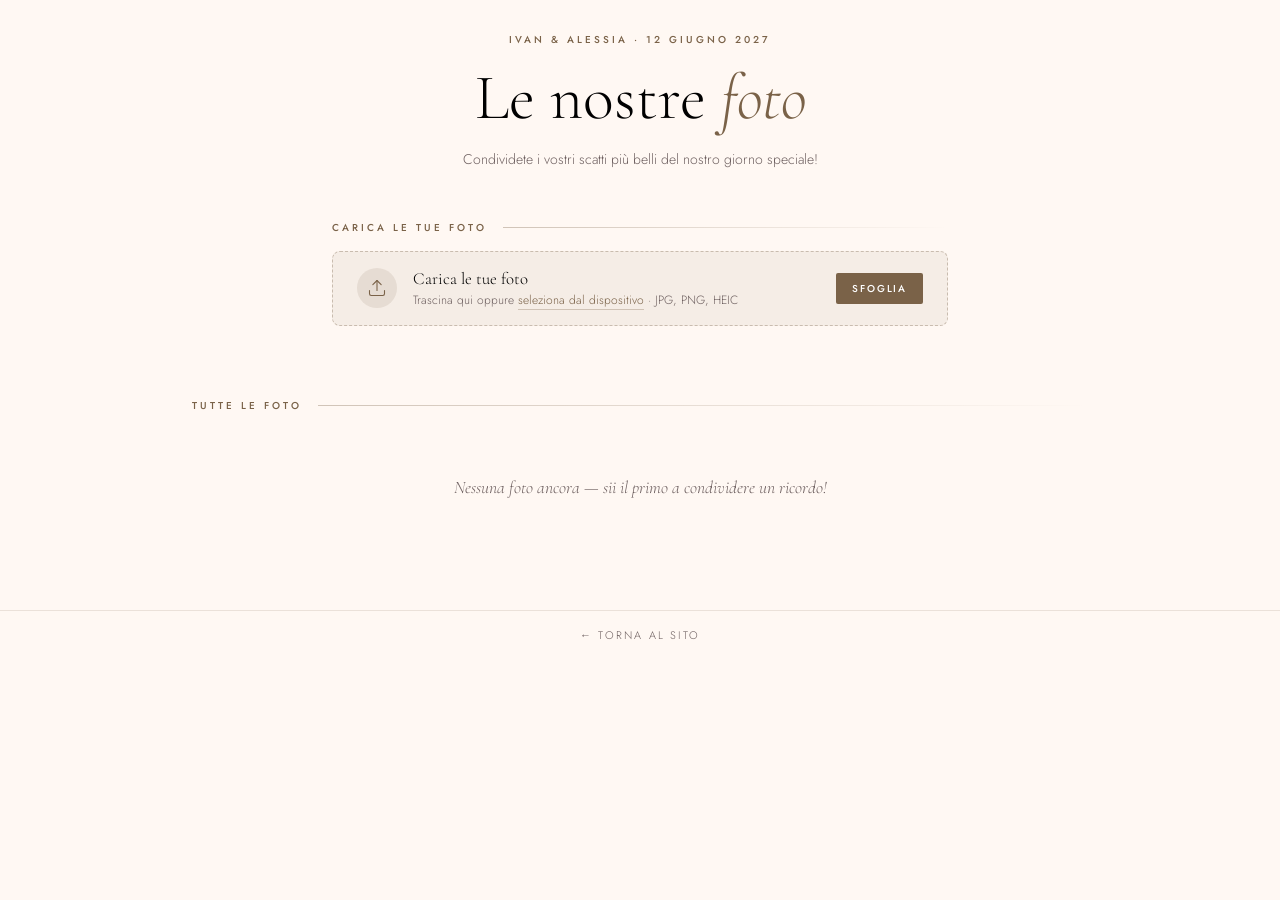
==== photos.html @ 8a4c4d5f "photos" ====
<!DOCTYPE html>
<html lang="it">
<head>
<meta charset="UTF-8">
<meta name="viewport" content="width=device-width, initial-scale=1.0">
<title>Le nostre foto — Ivan & Alessia</title>
<link href="https://fonts.googleapis.com/css2?family=Cormorant+Garamond:ital,wght@0,300;0,400;1,300;1,400&family=Jost:wght@300;400;500&display=swap" rel="stylesheet">
<link rel="icon" type="image/svg+xml" href="favicon.svg">
<style>
  *, *::before, *::after { box-sizing: border-box; margin: 0; padding: 0; }

  :root {
    --bg: #FFF8F3;
    --warm: #F5EDE6;
    --sepia: #7A6248;
    --mid: #6E6060;
    --dark: #000000;
    --serif: 'Cormorant Garamond', Georgia, serif;
    --sans: 'Jost', sans-serif;
  }

  html, body { background: var(--bg); font-family: var(--sans); font-weight: 300; min-height: 100vh; }

  header {
    text-align: center; padding: 2rem 2rem 1.5rem;
    
  }
  .header-label {
    font-size: 10px; letter-spacing: 0.3em; text-transform: uppercase;
    color: var(--sepia); font-weight: 500; margin-bottom: 0.75rem;
  }
  header h1 {
    font-family: var(--serif); font-size: clamp(2.5rem, 6vw, 4rem);
    font-weight: 300; color: var(--dark);
  }
  header h1 em { font-style: italic; color: var(--sepia); }
  header p { font-size: 14px; color: var(--mid); margin-top: 0.75rem; line-height: 1.7; }

  .divider {
    height: 1px; max-width: 780px; margin: 0 auto;
    background: linear-gradient(to right, transparent, rgba(122,98,72,0.25), transparent);
  }

  /* UPLOAD AREA */
  .upload-section { max-width: 680px; margin: 1.5rem auto; padding: 0 2rem; }

  .section-label {
    font-size: 10px; letter-spacing: 0.3em; text-transform: uppercase;
    color: var(--sepia); font-weight: 500; margin-bottom: 1rem;
    display: flex; align-items: center; gap: 1rem;
  }
  .section-label::after {
    content: ''; flex: 1; height: 1px;
    background: linear-gradient(to right, rgba(122,98,72,0.35), transparent);
  }

  .drop-zone {
    border: 1.5px dashed rgba(122,98,72,0.35);
    border-radius: 8px; background: var(--warm);
    padding: 1rem 1.5rem;
    cursor: pointer; transition: border-color 0.2s, background 0.2s;
    position: relative;
    display: flex; align-items: center; gap: 1rem;
  }
  .drop-zone:hover { border-color: var(--sepia); background: #EFE3D8; }
  .drop-zone.dragover { border-color: var(--sepia); background: #EFE3D8; }
  .drop-zone input[type="file"] {
    position: absolute; inset: 0; opacity: 0; cursor: pointer; width: 100%; height: 100%;
  }
  .drop-icon-wrap {
    width: 40px; height: 40px; border-radius: 50%;
    background: rgba(122,98,72,0.12);
    display: flex; align-items: center; justify-content: center;
    flex-shrink: 0;
  }
  .drop-icon {
    width: 20px; height: 20px;
    stroke: var(--sepia); fill: none; stroke-width: 1.3;
    stroke-linecap: round; stroke-linejoin: round;
  }
  .drop-text { flex: 1; }
  .drop-title {
    font-family: var(--serif); font-size: 1.05rem; color: var(--dark); margin-bottom: 2px;
  }
  .drop-sub { font-size: 12px; color: var(--mid); line-height: 1.5; }
  .drop-sub span { color: var(--sepia); border-bottom: 1px solid rgba(122,98,72,0.3); cursor: pointer; }
  .drop-btn {
    flex-shrink: 0;
    font-family: var(--sans); font-size: 10px; font-weight: 500;
    letter-spacing: 0.18em; text-transform: uppercase;
    color: #ffffff; background: var(--sepia);
    border: none; border-radius: 2px;
    padding: 8px 16px; cursor: pointer;
    white-space: nowrap; pointer-events: none;
  }

  /* PROGRESS */
  .upload-queue { margin-top: 1.5rem; display: flex; flex-direction: column; gap: 10px; }
  .queue-item {
    background: var(--warm); border: 1px solid rgba(122,98,72,0.15);
    border-radius: 4px; padding: 10px 14px;
    display: flex; align-items: center; gap: 12px;
  }
  .queue-thumb {
    width: 32px; height: 32px; border-radius: 2px;
    object-fit: cover; flex-shrink: 0;
  }
  .queue-info { flex: 1; min-width: 0; }
  .queue-name {
    font-size: 13px; color: var(--dark); white-space: nowrap;
    overflow: hidden; text-overflow: ellipsis; margin-bottom: 4px;
  }
  .progress-bar-wrap {
    height: 4px; background: rgba(122,98,72,0.15); border-radius: 2px; overflow: hidden;
  }
  .progress-bar { height: 100%; background: var(--sepia); border-radius: 2px; transition: width 0.3s; }
  .queue-status { font-size: 11px; color: var(--mid); flex-shrink: 0; }
  .queue-status.done { color: var(--sepia); }
  .queue-status.error { color: #c0392b; }

  /* GALLERY */
  .gallery-section { max-width: 960px; margin: 3rem auto 4rem; padding: 0 2rem; }
  .gallery-grid {
    display: grid;
    grid-template-columns: repeat(auto-fill, minmax(120px, 1fr));
    gap: 12px; margin-top: 1rem;
  }
  .gallery-item {
    aspect-ratio: 1; border-radius: 4px; overflow: hidden;
    background: var(--warm); cursor: pointer;
    transition: transform 0.2s;
  }
  .gallery-item:hover { transform: scale(1.02); }
  .gallery-item img { width: 100%; height: 100%; object-fit: cover; display: block; }

  .gallery-empty {
    text-align: center; padding: 3rem; color: var(--mid);
    font-family: var(--serif); font-size: 1.1rem; font-style: italic;
  }
  .gallery-loading {
    text-align: center; padding: 2rem; color: var(--mid); font-size: 13px;
    letter-spacing: 0.1em;
  }

  /* LIGHTBOX */
  .lightbox {
    display: none; position: fixed; inset: 0; z-index: 1000;
    background: rgba(0,0,0,0.9); align-items: center; justify-content: center;
  }
  .lightbox.open { display: flex; }
  .lightbox img { max-width: 90vw; max-height: 90vh; object-fit: contain; border-radius: 2px; }
  .lightbox-close {
    position: absolute; top: 20px; right: 24px;
    color: rgba(255,255,255,0.7); font-size: 28px; cursor: pointer;
    background: none; border: none; line-height: 1;
    transition: color 0.2s;
  }
  .lightbox-close:hover { color: #fff; }

  /* BACK LINK */
  .back-link {
    display: block; text-align: center; padding: 1rem;
    font-size: 11px; letter-spacing: 0.2em; text-transform: uppercase;
    color: var(--mid); text-decoration: none;
    border-top: 1px solid rgba(122,98,72,0.15);
    transition: color 0.2s;
  }
  .back-link:hover { color: var(--sepia); }

  @media (max-width: 600px) {
    .gallery-grid { grid-template-columns: repeat(auto-fill, minmax(140px, 1fr)); }
  }
</style>
</head>
<body>

<header>
  <div class="header-label">Ivan &amp; Alessia · 12 Giugno 2027</div>
  <h1>Le nostre <em>foto</em></h1>
  <p class="it">Condividete i vostri scatti più belli del nostro giorno speciale!</p>
  <p class="en" style="display:none;">Share your favourite shots from our special day!</p>
</header>


<!-- UPLOAD -->
<div class="upload-section">
  <div class="section-label">Carica le tue foto</div>

  <div class="drop-zone" id="dropZone">
    <input type="file" id="fileInput" accept="image/*" multiple>
    <div class="drop-icon-wrap">
      <svg class="drop-icon" viewBox="0 0 24 24">
        <path d="M21 15v4a2 2 0 0 1-2 2H5a2 2 0 0 1-2-2v-4"/>
        <polyline points="17 8 12 3 7 8"/>
        <line x1="12" y1="3" x2="12" y2="15"/>
      </svg>
    </div>
    <div class="drop-text">
      <div class="drop-title">Carica le tue foto</div>
      <div class="drop-sub">Trascina qui oppure <span>seleziona dal dispositivo</span> · JPG, PNG, HEIC</div>
    </div>
    <button class="drop-btn" tabindex="-1">Sfoglia</button>
  </div>

  <div class="upload-queue" id="uploadQueue"></div>
</div>


<!-- GALLERY -->
<div class="gallery-section">
  <div class="section-label">Tutte le foto</div>
  <div class="gallery-loading" id="galleryLoading">Caricamento...</div>
  <div class="gallery-grid" id="galleryGrid"></div>
  <div class="gallery-empty" id="galleryEmpty" style="display:none;">
    Nessuna foto ancora — sii il primo a condividere un ricordo!
  </div>
</div>

<!-- LIGHTBOX -->
<div class="lightbox" id="lightbox">
  <button class="lightbox-close" onclick="closeLightbox()">×</button>
  <img id="lightboxImg" src="" alt="">
</div>

<a href="index.html" class="back-link">← Torna al sito</a>

<script>
  const TOKEN = 'sl.u.[base64]';
  const FOLDER = '';

  // ── DRAG & DROP ──────────────────────────────────────────────
  const dropZone = document.getElementById('dropZone');
  const fileInput = document.getElementById('fileInput');

  dropZone.addEventListener('dragover', e => { e.preventDefault(); dropZone.classList.add('dragover'); });
  dropZone.addEventListener('dragleave', () => dropZone.classList.remove('dragover'));
  dropZone.addEventListener('drop', e => {
    e.preventDefault(); dropZone.classList.remove('dragover');
    handleFiles(Array.from(e.dataTransfer.files));
  });
  fileInput.addEventListener('change', () => handleFiles(Array.from(fileInput.files)));

  // ── HELPERS ──────────────────────────────────────────────────
  async function getIP() {
    try {
      const r = await fetch('https://api.ipify.org?format=json');
      const d = await r.json();
      return d.ip;
    } catch { return 'UNKNOWN'; }
  }

  function getDeviceModel() {
    const ua = navigator.userAgent;
    if (/iPhone/.test(ua)) {
      const m = ua.match(/iPhone OS ([\d_]+)/);
      return 'iPhone' + (m ? '_iOS' + m[1].replace(/_/g, '.') : '');
    }
    if (/iPad/.test(ua)) return 'iPad';
    if (/Android/.test(ua)) {
      const m = ua.match(/;\s*([^;)]+)\sBuild/);
      return m ? m[1].trim().replace(/\s+/g, '_').replace(/[^a-zA-Z0-9_-]/g, '') : 'Android';
    }
    if (/Windows/.test(ua)) return 'Windows';
    if (/Mac/.test(ua)) return 'Mac';
    if (/Linux/.test(ua)) return 'Linux';
    return 'Unknown';
  }

  function buildFileName(file, ip) {
    const now = new Date();
    const pad = (n, l=2) => String(n).padStart(l, '0');
    const YYYY = now.getFullYear();
    const MM   = pad(now.getMonth() + 1);
    const DD   = pad(now.getDate());
    const HH   = pad(now.getHours());
    const UU   = pad(now.getMinutes());
    const SS   = pad(now.getSeconds());
    const GG   = pad(now.getMilliseconds(), 3);
    const model = getDeviceModel();
    const ext = file.name.split('.').pop().toLowerCase();
    return `_${YYYY}.${MM}.${DD}_${HH}.${UU}.${SS}.${GG}_${ip}_${model}.${ext}`;
  }

  // ── UPLOAD ───────────────────────────────────────────────────
  function handleFiles(files) {
    files.filter(f => f.type.startsWith('image/')).forEach(uploadFile);
  }

  async function uploadFile(file) {
    const queue = document.getElementById('uploadQueue');
    const id = 'q' + Date.now() + Math.random().toString(36).slice(2);

    const thumb = URL.createObjectURL(file);
    const item = document.createElement('div');
    item.className = 'queue-item';
    item.id = id;
    item.innerHTML = `
      <img class="queue-thumb" src="${thumb}" alt="">
      <div class="queue-info">
        <div class="queue-name">${file.name}</div>
        <div class="progress-bar-wrap"><div class="progress-bar" id="pb-${id}" style="width:0%"></div></div>
      </div>
      <div class="queue-status" id="st-${id}">0%</div>`;
    queue.prepend(item);

    const ip = await getIP();
    const fileName = buildFileName(file, ip);
    const path = `/${fileName}`;

    const xhr = new XMLHttpRequest();
    xhr.open('POST', 'https://content.dropboxapi.com/2/files/upload');
    xhr.setRequestHeader('Authorization', 'Bearer ' + TOKEN);
    xhr.setRequestHeader('Dropbox-API-Arg', JSON.stringify({
      path: path,
      mode: 'add',
      autorename: true,
      mute: false
    }));
    xhr.setRequestHeader('Content-Type', 'application/octet-stream');

    xhr.upload.onprogress = e => {
      if (e.lengthComputable) {
        const pct = Math.round(e.loaded / e.total * 100);
        document.getElementById('pb-' + id).style.width = pct + '%';
        document.getElementById('st-' + id).textContent = pct + '%';
      }
    };

    xhr.onload = () => {
      const st = document.getElementById('st-' + id);
      if (xhr.status === 200) {
        document.getElementById('pb-' + id).style.width = '100%';
        st.textContent = '✓';
        st.className = 'queue-status done';
        setTimeout(() => loadGallery(), 1500);
      } else {
        st.textContent = '✗';
        st.className = 'queue-status error';
      }
    };

    xhr.onerror = () => {
      const st = document.getElementById('st-' + id);
      st.textContent = '✗';
      st.className = 'queue-status error';
    };

    xhr.send(file);
  }

  // ── GALLERY ──────────────────────────────────────────────────
  let galleryLoading = false;
  async function loadGallery() {
    if (galleryLoading) return;
    galleryLoading = true;
    try {
      const res = await fetch('https://api.dropboxapi.com/2/files/list_folder', {
        method: 'POST',
        headers: {
          'Authorization': 'Bearer ' + TOKEN,
          'Content-Type': 'application/json'
        },
        body: JSON.stringify({ path: FOLDER, limit: 200, recursive: false })
      });

      document.getElementById('galleryLoading').style.display = 'none';

      if (!res.ok) {
        document.getElementById('galleryEmpty').style.display = 'block';
        return;
      }

      const data = await res.json();
      const images = data.entries.filter(e => /\.(jpg|jpeg|png|heic|gif|webp)$/i.test(e.name));

      const grid = document.getElementById('galleryGrid');
      grid.innerHTML = '';
      document.getElementById('galleryEmpty').style.display = 'none';

      if (images.length === 0) {
        document.getElementById('galleryEmpty').style.display = 'block';
        return;
      }

      document.getElementById('galleryEmpty').style.display = 'none';

      for (const img of images) {
        const thumbRes = await fetch('https://content.dropboxapi.com/2/files/get_thumbnail_v2', {
          method: 'POST',
          headers: {
            'Authorization': 'Bearer ' + TOKEN,
            'Dropbox-API-Arg': JSON.stringify({
              resource: { '.tag': 'path', path: img.path_lower },
              format: { '.tag': 'jpeg' },
              size: { '.tag': 'w640h480' },
              mode: { '.tag': 'fitone_bestfit' }
            }),
            'Content-Type': ''
          }
        });

        if (!thumbRes.ok) continue;
        const blob = await thumbRes.blob();
        const url = URL.createObjectURL(blob);

        const div = document.createElement('div');
        div.className = 'gallery-item';
        div.innerHTML = `<img src="${url}" alt="${img.name}" loading="lazy">`;
        div.onclick = () => openLightbox(url);
        grid.appendChild(div);
      }
    } catch (e) {
      document.getElementById('galleryLoading').style.display = 'none';
      document.getElementById('galleryEmpty').style.display = 'block';
    } finally {
      galleryLoading = false;
    }
  }

  // ── LIGHTBOX ─────────────────────────────────────────────────
  function openLightbox(url) {
    document.getElementById('lightboxImg').src = url;
    document.getElementById('lightbox').classList.add('open');
  }
  function closeLightbox() {
    document.getElementById('lightbox').classList.remove('open');
  }
  document.getElementById('lightbox').addEventListener('click', e => {
    if (e.target === e.currentTarget) closeLightbox();
  });

  // Load gallery on page open
  loadGallery();
</script>
</body>
</html>
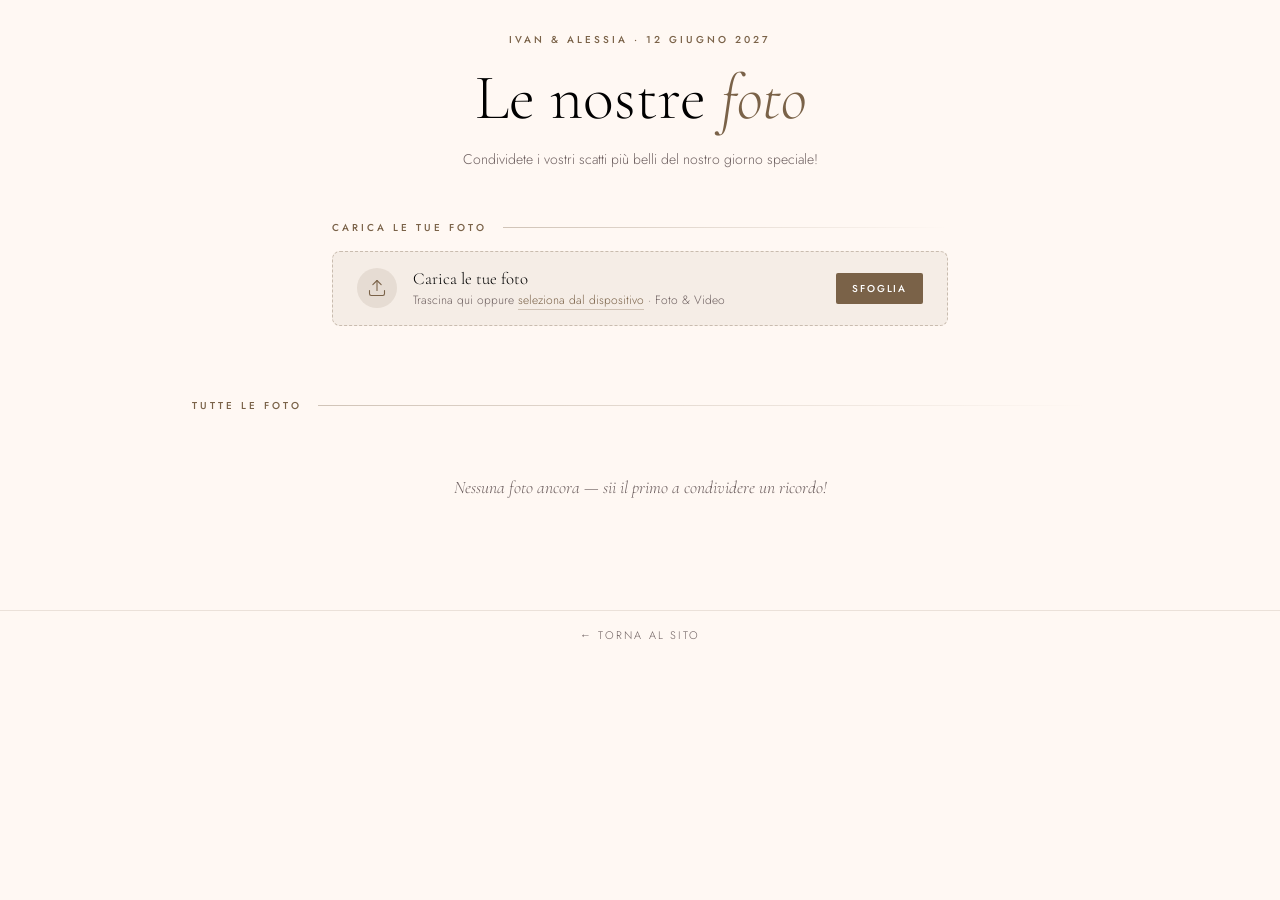
==== commit 1437583b: "Update photos.html" ====
--- a/photos.html
+++ b/photos.html
@@ -187,7 +187,7 @@
   <div class="section-label">Carica le tue foto</div>
 
   <div class="drop-zone" id="dropZone">
-    <input type="file" id="fileInput" accept="image/*" multiple>
+    <input type="file" id="fileInput" accept="image/*,video/*" multiple>
     <div class="drop-icon-wrap">
       <svg class="drop-icon" viewBox="0 0 24 24">
         <path d="M21 15v4a2 2 0 0 1-2 2H5a2 2 0 0 1-2-2v-4"/>
@@ -197,7 +197,7 @@
     </div>
     <div class="drop-text">
       <div class="drop-title">Carica le tue foto</div>
-      <div class="drop-sub">Trascina qui oppure <span>seleziona dal dispositivo</span> · JPG, PNG, HEIC</div>
+      <div class="drop-sub">Trascina qui oppure <span>seleziona dal dispositivo</span> · Foto &amp; Video</div>
     </div>
     <button class="drop-btn" tabindex="-1">Sfoglia</button>
   </div>
@@ -220,12 +220,13 @@
 <div class="lightbox" id="lightbox">
   <button class="lightbox-close" onclick="closeLightbox()">×</button>
   <img id="lightboxImg" src="" alt="">
+  <video id="lightboxVideo" controls style="display:none; max-width:90vw; max-height:90vh; border-radius:2px;"></video>
 </div>
 
 <a href="index.html" class="back-link">← Torna al sito</a>
 
 <script>
-  const TOKEN = 'sl.u.[base64]';
+  const TOKEN = 'sl.u.[base64]';
   const FOLDER = '';
 
   // ── DRAG & DROP ──────────────────────────────────────────────
@@ -371,7 +372,7 @@
       }
 
       const data = await res.json();
-      const images = data.entries.filter(e => /\.(jpg|jpeg|png|heic|gif|webp)$/i.test(e.name));
+      const images = data.entries.filter(e => /\.(jpg|jpeg|png|heic|gif|webp|mp4|mov|avi|mkv|webm)$/i.test(e.name));
 
       const grid = document.getElementById('galleryGrid');
       grid.innerHTML = '';
@@ -406,7 +407,14 @@
         const div = document.createElement('div');
         div.className = 'gallery-item';
         div.innerHTML = `<img src="${url}" alt="${img.name}" loading="lazy">`;
-        div.onclick = () => openLightbox(url);
+        const isVideo = /\.(mp4|mov|avi|mkv|webm)$/i.test(img.name);
+        if (isVideo) {
+          div.innerHTML = `<video src="${url}" style="width:100%;height:100%;object-fit:cover;" muted playsinline loop></video>`;
+          div.onclick = () => openLightboxVideo(url);
+        } else {
+          div.innerHTML = `<img src="${url}" alt="${img.name}" loading="lazy">`;
+          div.onclick = () => openLightbox(url);
+        }
         grid.appendChild(div);
       }
     } catch (e) {
@@ -420,10 +428,21 @@
   // ── LIGHTBOX ─────────────────────────────────────────────────
   function openLightbox(url) {
     document.getElementById('lightboxImg').src = url;
+    document.getElementById('lightboxImg').style.display = 'block';
+    document.getElementById('lightboxVideo').style.display = 'none';
+    document.getElementById('lightboxVideo').pause && document.getElementById('lightboxVideo').pause();
+    document.getElementById('lightbox').classList.add('open');
+  }
+  function openLightboxVideo(url) {
+    document.getElementById('lightboxVideo').src = url;
+    document.getElementById('lightboxVideo').style.display = 'block';
+    document.getElementById('lightboxImg').style.display = 'none';
     document.getElementById('lightbox').classList.add('open');
   }
   function closeLightbox() {
     document.getElementById('lightbox').classList.remove('open');
+    document.getElementById('lightboxVideo').pause && document.getElementById('lightboxVideo').pause();
+    document.getElementById('lightboxVideo').src = '';
   }
   document.getElementById('lightbox').addEventListener('click', e => {
     if (e.target === e.currentTarget) closeLightbox();
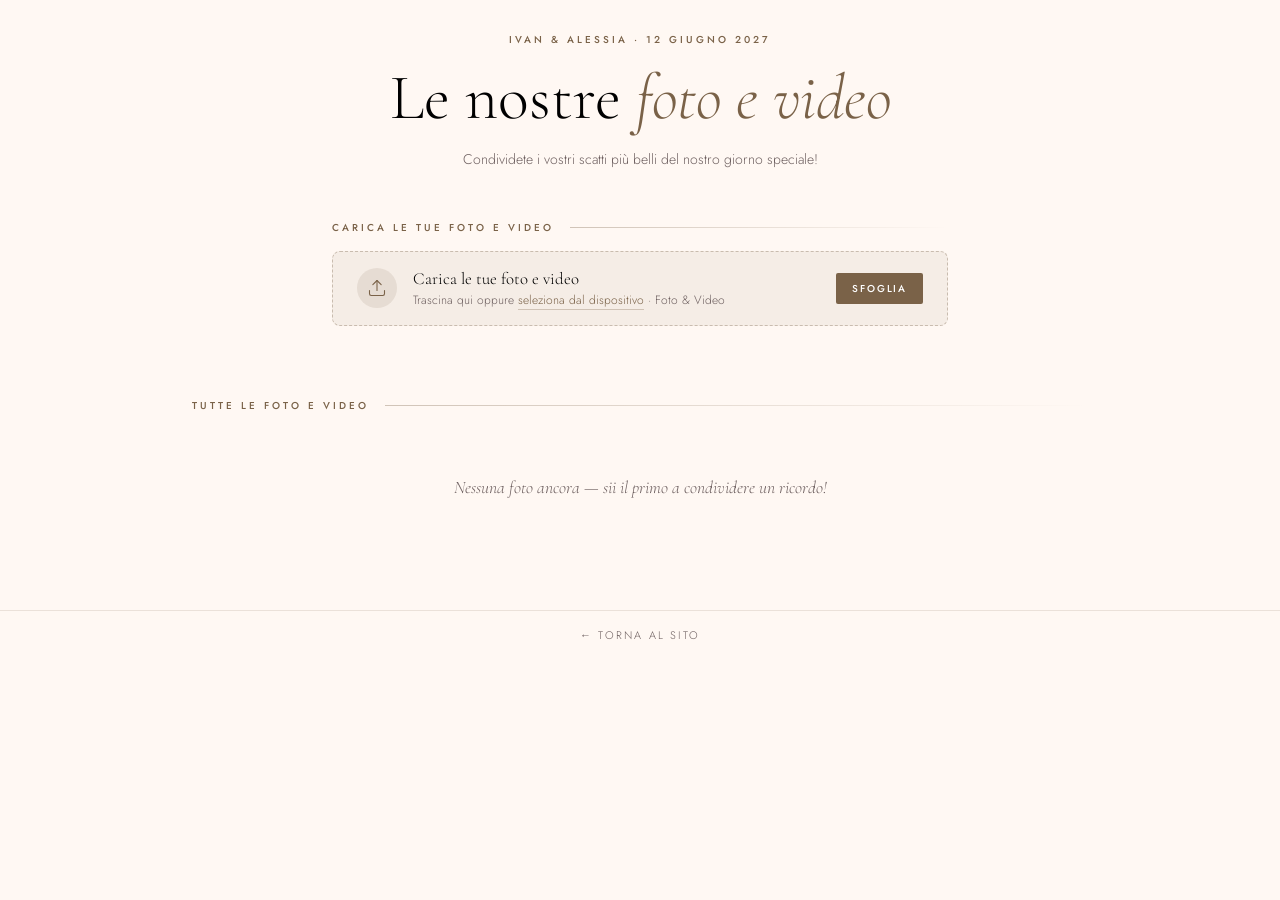
==== commit db2bcc8e: "Update photos.html" ====
--- a/photos.html
+++ b/photos.html
@@ -3,7 +3,7 @@
 <head>
 <meta charset="UTF-8">
 <meta name="viewport" content="width=device-width, initial-scale=1.0">
-<title>Le nostre foto — Ivan & Alessia</title>
+<title>Le nostre foto e video — Ivan & Alessia</title>
 <link href="https://fonts.googleapis.com/css2?family=Cormorant+Garamond:ital,wght@0,300;0,400;1,300;1,400&family=Jost:wght@300;400;500&display=swap" rel="stylesheet">
 <link rel="icon" type="image/svg+xml" href="favicon.svg">
 <style>
@@ -176,7 +176,7 @@
 
 <header>
   <div class="header-label">Ivan &amp; Alessia · 12 Giugno 2027</div>
-  <h1>Le nostre <em>foto</em></h1>
+  <h1>Le nostre <em>foto e video</em></h1>
   <p class="it">Condividete i vostri scatti più belli del nostro giorno speciale!</p>
   <p class="en" style="display:none;">Share your favourite shots from our special day!</p>
 </header>
@@ -184,7 +184,7 @@
 
 <!-- UPLOAD -->
 <div class="upload-section">
-  <div class="section-label">Carica le tue foto</div>
+  <div class="section-label">Carica le tue foto e video</div>
 
   <div class="drop-zone" id="dropZone">
     <input type="file" id="fileInput" accept="image/*,video/*" multiple>
@@ -196,7 +196,7 @@
       </svg>
     </div>
     <div class="drop-text">
-      <div class="drop-title">Carica le tue foto</div>
+      <div class="drop-title">Carica le tue foto e video</div>
       <div class="drop-sub">Trascina qui oppure <span>seleziona dal dispositivo</span> · Foto &amp; Video</div>
     </div>
     <button class="drop-btn" tabindex="-1">Sfoglia</button>
@@ -208,7 +208,7 @@
 
 <!-- GALLERY -->
 <div class="gallery-section">
-  <div class="section-label">Tutte le foto</div>
+  <div class="section-label">Tutte le foto e video</div>
   <div class="gallery-loading" id="galleryLoading">Caricamento...</div>
   <div class="gallery-grid" id="galleryGrid"></div>
   <div class="gallery-empty" id="galleryEmpty" style="display:none;">
